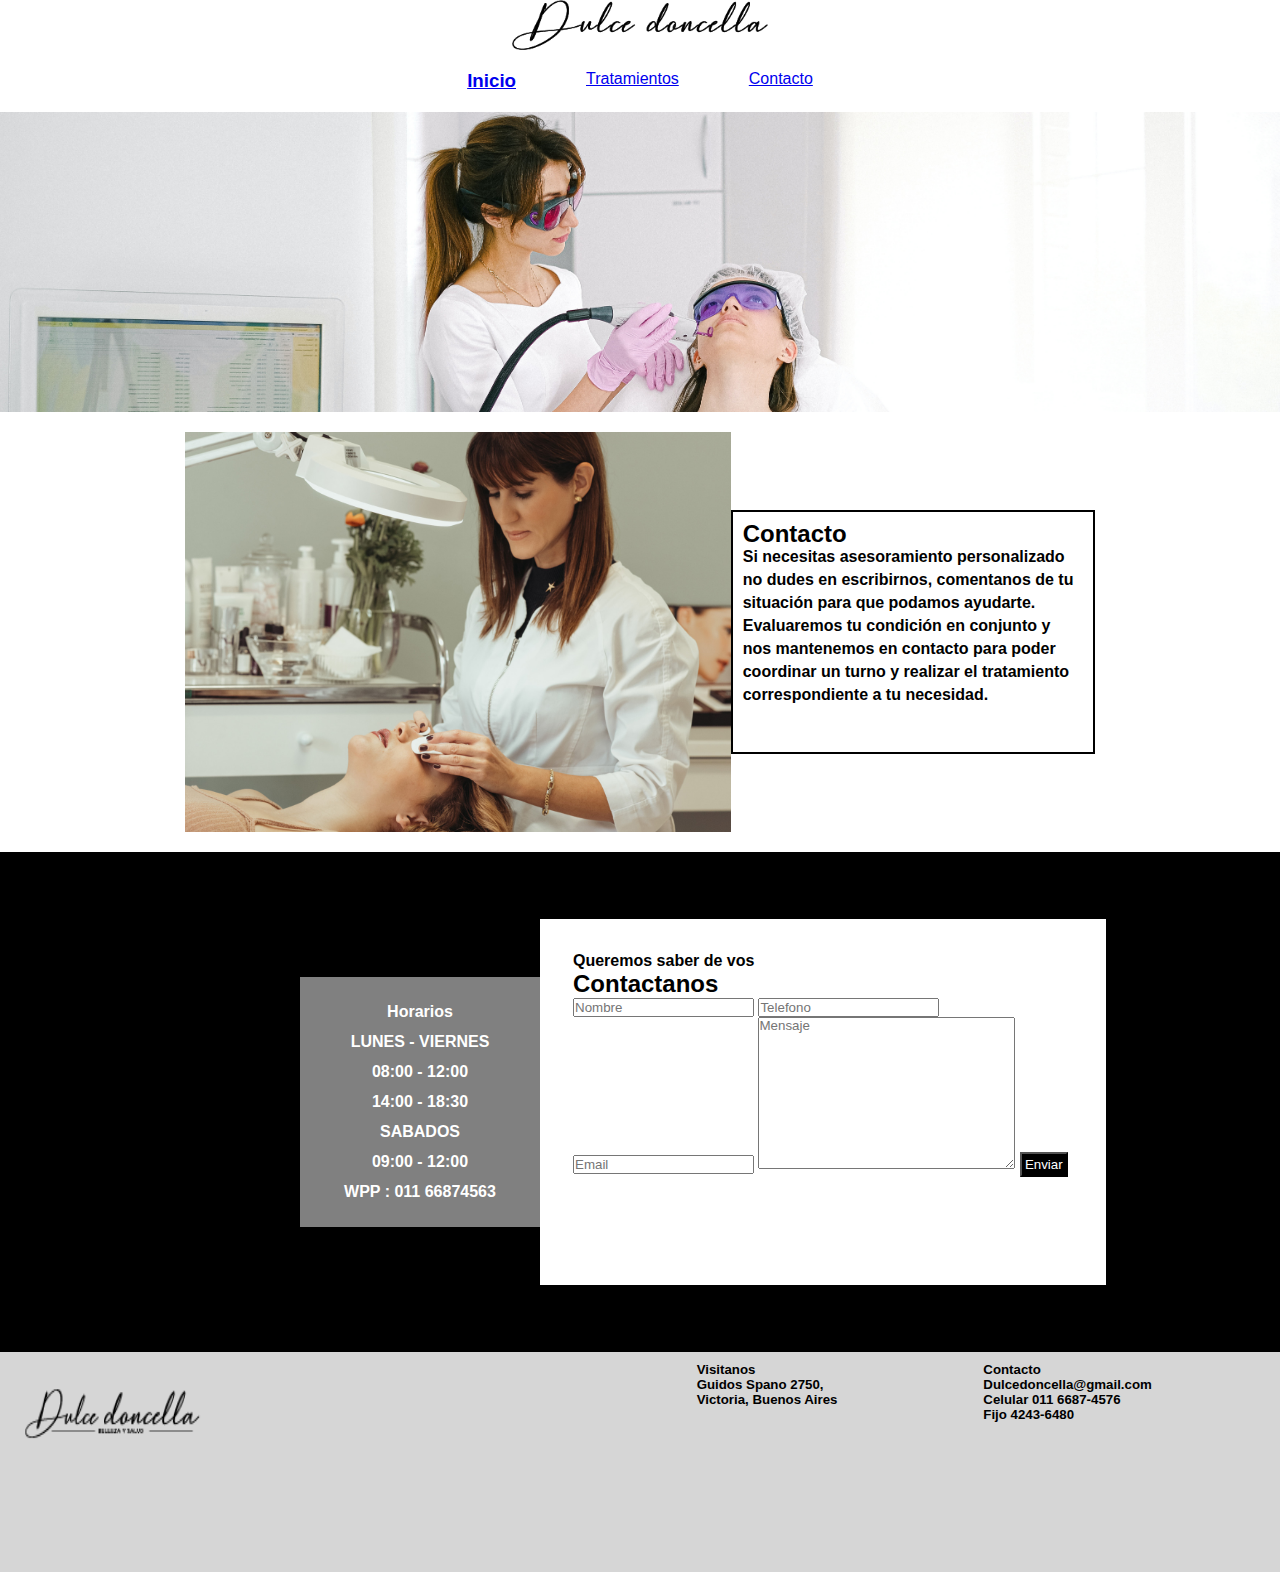
==== Paginas/contacto.html @ 67346ccd "copia1" ====
<!DOCTYPE html>
<html lang="en">
    <meta charset="UTF-8">
    <meta http-equiv="X-UA-Compatible" content="IE=edge">
    <meta name="viewport" content="width=device-width, initial-scale=1.0">
    <title>Contacto</title>
    <link rel="stylesheet" href="/CSS/styles.css">
    <head>
    </head>
    <body>
        <header> 
         
         <NAV> 
            <div class= "preheader">
                <img class= "imgpreheader" src="/Multimedia/Imagenes/logo preheader.png" alt="" Dulce Doncella="">
            </div>
     <NAV> 
         <ul class="navegador"> 
         <li><a href="/index.html"> <h3>Inicio</h3></a></li>
         <li><a href="/Paginas/tratamientos.html"><h3></h3>Tratamientos</h3></a></li>
         <li><a href="/Paginas/contacto.html"><h3></h3>Contacto</h3></a></li>
         </ul>
     </NAV>
     <div class="headercontactanos"></div>
    </header>
    <main>
        <div class="SeccionCuadroInfo">
            <div class="ImgCuadroInfo">
               <img Class= "FotoCuadro" src="/Multimedia/Imagenes/contacto.jpg" alt="" Contactanos ="">
             </div>
            <div class="CuadroInfo">
             <h2> Contacto </h2>
             <h4> Si necesitas asesoramiento personalizado no dudes en escribirnos, comentanos de tu situación para que podamos ayudarte. Evaluaremos tu condición en conjunto y nos mantenemos en contacto para poder coordinar un turno y realizar el tratamiento correspondiente a tu necesidad. </h4>
            </div>
        </div><div class="formulario">
            <div class="Horarios">
                 <h4> Horarios </h4>
                    <h4> LUNES - VIERNES </h4>
                    <h4> 08:00 - 12:00 </h4>                                                                                                                                                                                                                                                                                                                                                                                                                                                                                                                                                                                                                                                                                                                                                                                                                                                                                                                                                                                                                                                                                                                                                                                                                                                                                                                                                                                                                                                                                                                                                                                                                                                                                                                                                                                                                                                                                                                                                                                                                                                                                                                                                                                                                                                                                                                                                                                                                                                                                                                                                                                                                                                            
                    <h4> 14:00 - 18:30 </h4>
                    <h4> SABADOS </h4>
                    <h4> 09:00 - 12:00 </h4>
                    <h4> WPP : 011 66874563 </h4>
               </div>
                <form action class="DatosContacto"> 
                   <h4> Queremos saber de vos </h4>
                   <h2> Contactanos </h2>
                   <input type="text" name="" id="" placeholder="Nombre" >
                   <input type="tel" name="" id="" placeholder="Telefono" >
                   <input type="email" name="" id="" placeholder="Email" >
                   <textarea name="" id="" cols="30" rows="10" placeholder="Mensaje" ></textarea>
                   <button class="enviar"> Enviar </button>            
               </form>
           </div>
   </main>
   <footer>
       <img class= "footerlogo"src="/Multimedia/Imagenes/logo footer.png" alt="Logo">   
       <iframe src="https://www.google.com/maps/embed?pb=!1m18!1m12!1m3!1d3289.698476852058!2d-58.562240624188235!3d-34.45980117300634!2m3!1f0!2f0!3f0!3m2!1i1024!2i768!4f13.1!3m3!1m2!1s0x95bca5574eca323f%3A0x3c99154ffc24e8ef!2sGuido%20y%20Spano%202750%2C%20B1644AVX%20Victoria%2C%20Provincia%20de%20Buenos%20Aires!5e0!3m2!1ses!2sar!4v1687404468541!5m2!1ses!2sar" width="400" height="200" style="border:0;" allowfullscreen="" loading="lazy" referrerpolicy="no-referrer-when-downgrade"></iframe>
       <div class="visitanos/">
           <h5> <b>Visitanos</b> </h5>
           <h5> Guidos Spano 2750,</h5>
           <h5> Victoria, Buenos Aires</h5>
       </div>
       <div class="contacto/">
           <h5> <b>Contacto</b></h5>
           <h5> Dulcedoncella@gmail.com </h5>
           <h5> Celular 011 6687-4576 </h5>
           <h5> Fijo 4243-6480 </h5>
   </footer>
</body>
</html>
    </main>
---- CSS/styles.css ----
*{ 
    font-family: 'Roboto', sans-serif;
    padding: 0px;
    margin: 0px;
    box-sizing: 0px;
}
ul {
    display: flex; 
    color: black;
    display: flex;
    justify-content: center;
}
li {
    list-style: none;
    padding: 20px;
    margin: 0px 15px;
    color: black;
}
.preheader {
    display: flex;
    justify-content: center;
}
.imgpreheader {
    height: 50px;
}
.headerhome {
    height: 500px;
    background-image: url(../Multimedia/Imagenes/header\ home.jpg);
    background-size: cover;
    overflow: hiddin;
}
.headertratamientos {
    height: 300px;
    background-image: url(../Multimedia/Imagenes/headertratamiento.jpg);
    background-size: cover;
    overflow: hiddin;
}
.headercontactanos {
    height: 300px;
    background-image: url(../Multimedia/Imagenes/headercontactanos.jpg);
    background-size: cover;
    overflow: hiddin;
}
IMG {
    width: 2OOpx;
    height: 200px;
}
.SeccionCuadroInfo {
    display: flex;
    align-items: center;
    justify-content: center;
    margin: 20px;
}
.ImgCuadroInfo{
    display: flex;
    justify-content: center;
}
.FotoCuadro {
    width: 4OOpx;
    height: 400px;
}
.Informacion {
    background-color: black;
    color: white;
    margin: 5px 0px 0px 0px;
    padding: 20px;
}
.Leermas{
    background-color: #000;
    color: white;
    padding: 5px;
    margin: 5px 0px;
}
.CuadroInfo {
    width: 340px;
    padding: 10px;
    border: solid 2px black;
    background-color: white;
    line-height: 23px;
    height: 220px;
}
.opcionestratamientos {
    display: flex;
    justify-content: space-around;
    padding: 20px;
}
.facial {
    display: flex;
    justify-content: center;
    padding: 20px;
}
.Centroestetica h2 {
    padding: 10px 0px;
}
.tratamientos {
    display: flex;
    justify-content: center;
    padding:30px;
}
.ConjuntoDeProductos {
    display: flex;
    flex-wrap: wrap;
    justify-content: space-evenly;
    padding: 0px 0px 70px 0px;

}
.ProductoIndividual{
    margin: 10px;
    height: 230px;
    width: 260px;
    border: solid 2px #000;
    overflow: hidden;
    text-align: center;
    align-items: center;
}
.buttomvermasproductos {
    display: flex;
    justify-content: center;
    padding:30px;
}
.vermasproductos {
    background-color: #000;
    color: white;
    width: 70px;
    text-align: center;
    margin-bottom: 20px;
}
.enviar{
    margin-bottom: 3px;
    background-color: #000;
    color: white;
}
form {
    border: solid 3px white;
    background-color: white;
    color: black;
    width: 500px;
    overflow: hidden;
}
.Horarios {
    background-color: grey;
    color: white;
    width: 200px;
    padding: 20px 20px 80px;
    text-align: center;
    position: relative;
   

}
.enviar{
    padding:3px;
}
.formulario {
    height: 500px;
    background-color: #000;
    display: flex;
    flex-wrap: wrap;
    align-items: center;
}
.Horarios {
    left: 300px;
    height: 150px;
    line-height: 30px;
}
.DatosContacto {
    padding: 30px;
    position:relative;
    left: 300px;
    height: 300px;
}
.footerlogo{
    width: 200px;
    height: 100px;
}
footer {
    background-color: #d6d6d6;
    color: black;
    padding: 10px;
    display: grid;
    grid-template-columns: 1fr 1fr 1fr 1fr;
    column-gap: 10 px;
}
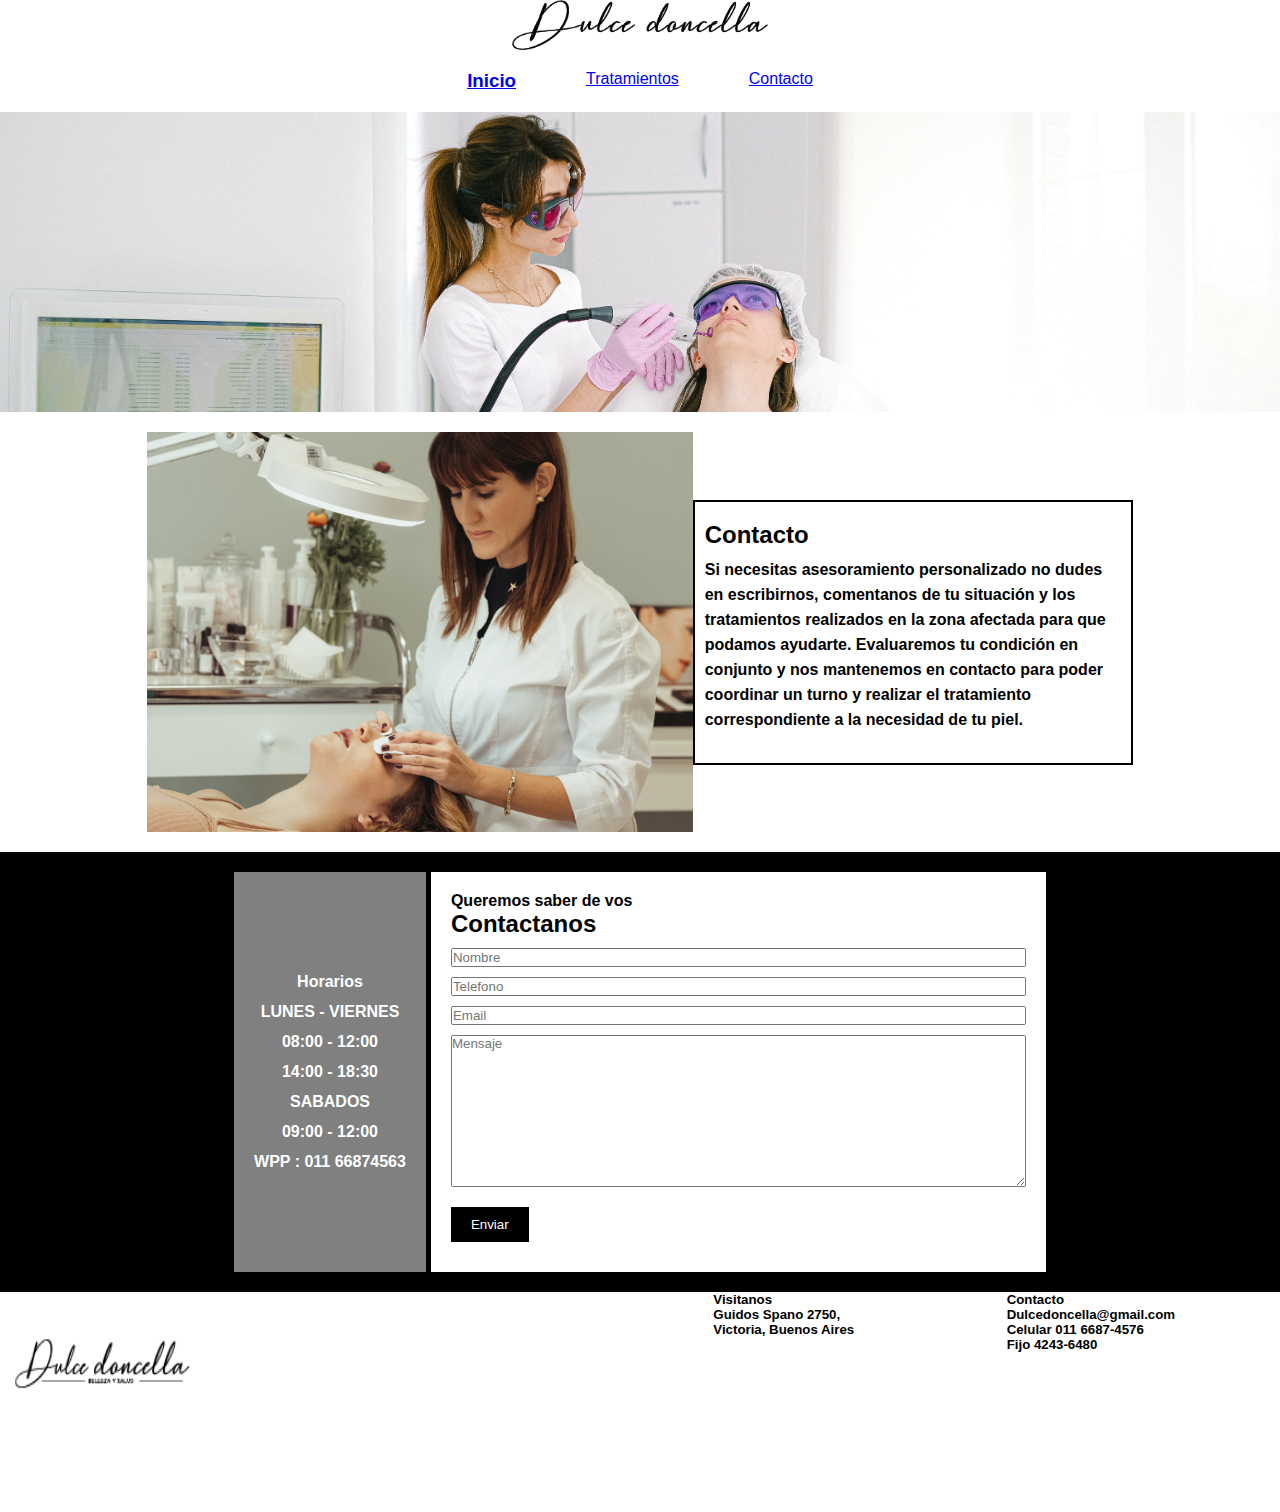
==== commit 6044e20b: "media query" ====
--- a/Paginas/contacto.html
+++ b/Paginas/contacto.html
@@ -30,10 +30,11 @@
              </div>
             <div class="CuadroInfo">
              <h2> Contacto </h2>
-             <h4> Si necesitas asesoramiento personalizado no dudes en escribirnos, comentanos de tu situación para que podamos ayudarte. Evaluaremos tu condición en conjunto y nos mantenemos en contacto para poder coordinar un turno y realizar el tratamiento correspondiente a tu necesidad. </h4>
+             <h4> Si necesitas asesoramiento personalizado no dudes en escribirnos, comentanos de tu situación y los tratamientos realizados en la zona afectada para que podamos ayudarte. Evaluaremos tu condición en conjunto y nos mantenemos en contacto para poder coordinar un turno y realizar el tratamiento correspondiente a la necesidad de tu piel. </h4>
             </div>
-        </div><div class="formulario">
-            <div class="Horarios">
+        </div>
+        <div class="formulario">
+             <div class="Horarios">
                  <h4> Horarios </h4>
                     <h4> LUNES - VIERNES </h4>
                     <h4> 08:00 - 12:00 </h4>                                                                                                                                                                                                                                                                                                                                                                                                                                                                                                                                                                                                                                                                                                                                                                                                                                                                                                                                                                                                                                                                                                                                                                                                                                                                                                                                                                                                                                                                                                                                                                                                                                                                                                                                                                                                                                                                                                                                                                                                                                                                                                                                                                                                                                                                                                                                                                                                                                                                                                                                                                                                                                                            
@@ -41,7 +42,7 @@
                     <h4> SABADOS </h4>
                     <h4> 09:00 - 12:00 </h4>
                     <h4> WPP : 011 66874563 </h4>
-               </div>
+            </div>
                 <form action class="DatosContacto"> 
                    <h4> Queremos saber de vos </h4>
                    <h2> Contactanos </h2>
@@ -49,9 +50,9 @@
                    <input type="tel" name="" id="" placeholder="Telefono" >
                    <input type="email" name="" id="" placeholder="Email" >
                    <textarea name="" id="" cols="30" rows="10" placeholder="Mensaje" ></textarea>
-                   <button class="enviar"> Enviar </button>            
+                   <button class="ButtonBlack"> Enviar </button>            
                </form>
-           </div>
+        </div>
    </main>
    <footer>
        <img class= "footerlogo"src="/Multimedia/Imagenes/logo footer.png" alt="Logo">   
--- a/CSS/styles.css
+++ b/CSS/styles.css
@@ -2,7 +2,7 @@
     font-family: 'Roboto', sans-serif;
     padding: 0px;
     margin: 0px;
-    box-sizing: 0px;
+    box-sizing: border-box;
 }
 ul {
     display: flex; 
@@ -25,24 +25,24 @@
 }
 .headerhome {
     height: 500px;
+    max-height: 100vh;
     background-image: url(../Multimedia/Imagenes/header\ home.jpg);
     background-size: cover;
-    overflow: hiddin;
+    overflow: hidden;
 }
 .headertratamientos {
     height: 300px;
     background-image: url(../Multimedia/Imagenes/headertratamiento.jpg);
     background-size: cover;
-    overflow: hiddin;
+    overflow: hidden;
 }
 .headercontactanos {
     height: 300px;
     background-image: url(../Multimedia/Imagenes/headercontactanos.jpg);
     background-size: cover;
-    overflow: hiddin;
-}
-IMG {
-    width: 2OOpx;
+    overflow: hidden;
+}
+img {
     height: 200px;
 }
 .SeccionCuadroInfo {
@@ -51,12 +51,26 @@
     justify-content: center;
     margin: 20px;
 }
+@media screen and (max-width: 768px) {
+    .SeccionCuadroInfo {
+      flex-direction: column;
+    }
+    /*Estilos para centrar verticalmente el contenido */
+    .SeccionCuadroInfo:before {
+        content: '';
+        flex: 1 0 auto;
+  }
+
+    .SeccionCuadroInfo:after {
+        content: '';
+        flex: 1 0 auto;
+  }
+}
 .ImgCuadroInfo{
     display: flex;
     justify-content: center;
 }
 .FotoCuadro {
-    width: 4OOpx;
     height: 400px;
 }
 .Informacion {
@@ -65,19 +79,13 @@
     margin: 5px 0px 0px 0px;
     padding: 20px;
 }
-.Leermas{
-    background-color: #000;
-    color: white;
-    padding: 5px;
-    margin: 5px 0px;
-}
 .CuadroInfo {
-    width: 340px;
+    width: 440px;
     padding: 10px;
     border: solid 2px black;
     background-color: white;
-    line-height: 23px;
-    height: 220px;
+    line-height: 25px;
+    height: 265px;
 }
 .opcionestratamientos {
     display: flex;
@@ -89,8 +97,8 @@
     justify-content: center;
     padding: 20px;
 }
-.Centroestetica h2 {
-    padding: 10px 0px;
+.CuadroInfo h2 {
+    padding: 10px 0px;;
 }
 .tratamientos {
     display: flex;
@@ -113,71 +121,115 @@
     text-align: center;
     align-items: center;
 }
-.buttomvermasproductos {
+.buttonvermasproductos {
     display: flex;
     justify-content: center;
     padding:30px;
 }
-.vermasproductos {
+.ButtonBlack {
     background-color: #000;
     color: white;
-    width: 70px;
     text-align: center;
     margin-bottom: 20px;
-}
-.enviar{
-    margin-bottom: 3px;
-    background-color: #000;
-    color: white;
-}
-form {
-    border: solid 3px white;
+    padding: 5px;
+    margin: 10px 0px;
+}
+.formulario {
+    position: relative;
+    display: flex;
+    justify-content: center;
+    background-color: black;
+    padding: 20px;
+    box-sizing: border-box;
+  }
+  
+  .Horarios,
+  .DatosContacto {
+    color: white;
+    padding: 20px;
+    position: relative;
+    z-index: 1;
+  }
+  
+  .Horarios {
+    background-color: grey;
+    margin-right: 5px;
+    line-height: 30px;
+    display: flex;
+    flex-direction: column;
+    justify-content: center;
+    text-align: center;
+}  
+  .DatosContacto {
     background-color: white;
-    color: black;
-    width: 500px;
-    overflow: hidden;
-}
-.Horarios {
-    background-color: grey;
-    color: white;
-    width: 200px;
-    padding: 20px 20px 80px;
-    text-align: center;
-    position: relative;
-   
-
-}
-.enviar{
-    padding:3px;
-}
-.formulario {
-    height: 500px;
-    background-color: #000;
-    display: flex;
-    flex-wrap: wrap;
-    align-items: center;
-}
-.Horarios {
-    left: 300px;
-    height: 150px;
-    line-height: 30px;
-}
-.DatosContacto {
-    padding: 30px;
-    position:relative;
-    left: 300px;
-    height: 300px;
-}
+    width: calc(50% - 5px);
+    color:black;
+  }
+  .DatosContacto input,
+  .DatosContacto textarea {
+    display: block;
+    width: 100%;
+    margin-bottom: 10px;
+  }
+  
+  .DatosContacto h2 {
+    margin-bottom: 10px;
+  }
+  
+  .ButtonBlack {
+    background-color: black;
+    color: white;
+    border: none;
+    padding: 10px 20px;
+    cursor: pointer;
+  }
+  
+  /* Media query para que el diseño se adapte en dispositivos móviles */
+  @media (max-width: 768px) {
+    .formulario {
+      flex-direction: column;
+    }
+  
+    .Horarios,
+    .DatosContacto {
+      width: 100%;
+      position: static;
+      transform: none;
+      margin-bottom: 20px;
+    }
+  }
+  
 .footerlogo{
     width: 200px;
     height: 100px;
 }
 footer {
-    background-color: #d6d6d6;
-    color: black;
-    padding: 10px;
     display: grid;
-    grid-template-columns: 1fr 1fr 1fr 1fr;
-    column-gap: 10 px;
-}
+    grid-template-columns: repeat(4, 1fr);
+    gap: 20px;
+    text-align: left;
+  }
+  
+  .footerlogo,
+  .visitanos,
+  .contacto,
+  iframe {
+    display: flex;
+    flex-direction: column; 
+    margin-top: 20px;
+    text-align: left;
 
+}
+@media screen and (max-width: 768px) {
+    footer {
+      display: grid;
+      grid-template-columns: 1fr 1fr;
+    }
+    
+    .footerlogo {
+      order: 1; /* Cambia el orden del footerlogo en dispositivos móviles (fila 2) */
+    }
+    .contacto {
+      order:2;
+    }
+}
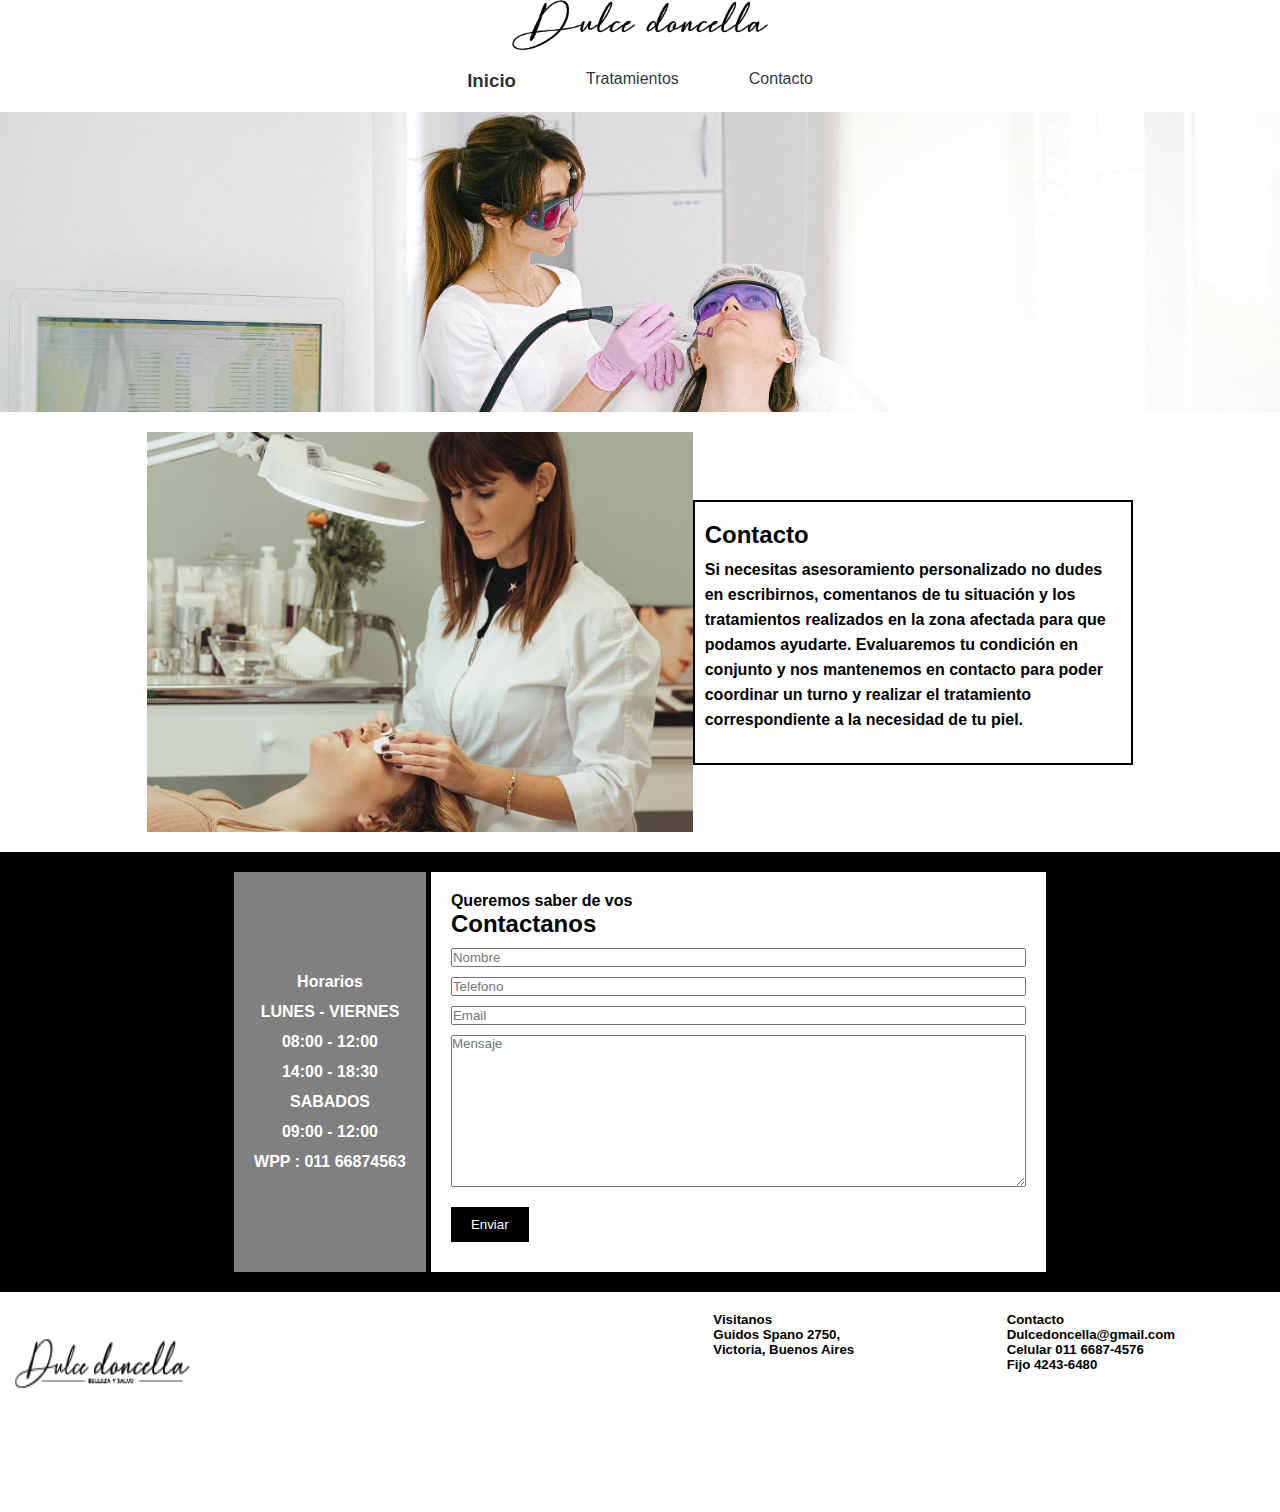
==== commit 0d6bd8a2: "config sass" ====
--- a/Paginas/contacto.html
+++ b/Paginas/contacto.html
@@ -1,11 +1,11 @@
 <!DOCTYPE html>
 <html lang="en">
-    <meta charset="UTF-8">
-    <meta http-equiv="X-UA-Compatible" content="IE=edge">
-    <meta name="viewport" content="width=device-width, initial-scale=1.0">
-    <title>Contacto</title>
-    <link rel="stylesheet" href="/CSS/styles.css">
     <head>
+      <meta charset="UTF-8">
+      <meta http-equiv="X-UA-Compatible" content="IE=edge">
+      <meta name="viewport" content="width=device-width, initial-scale=1.0">
+      <title>Contacto</title>
+      <link rel="stylesheet" href="/CSS/styles.css">
     </head>
     <body>
         <header> 
@@ -55,19 +55,19 @@
         </div>
    </main>
    <footer>
-       <img class= "footerlogo"src="/Multimedia/Imagenes/logo footer.png" alt="Logo">   
-       <iframe src="https://www.google.com/maps/embed?pb=!1m18!1m12!1m3!1d3289.698476852058!2d-58.562240624188235!3d-34.45980117300634!2m3!1f0!2f0!3f0!3m2!1i1024!2i768!4f13.1!3m3!1m2!1s0x95bca5574eca323f%3A0x3c99154ffc24e8ef!2sGuido%20y%20Spano%202750%2C%20B1644AVX%20Victoria%2C%20Provincia%20de%20Buenos%20Aires!5e0!3m2!1ses!2sar!4v1687404468541!5m2!1ses!2sar" width="400" height="200" style="border:0;" allowfullscreen="" loading="lazy" referrerpolicy="no-referrer-when-downgrade"></iframe>
-       <div class="visitanos/">
-           <h5> <b>Visitanos</b> </h5>
-           <h5> Guidos Spano 2750,</h5>
-           <h5> Victoria, Buenos Aires</h5>
-       </div>
-       <div class="contacto/">
-           <h5> <b>Contacto</b></h5>
-           <h5> Dulcedoncella@gmail.com </h5>
-           <h5> Celular 011 6687-4576 </h5>
-           <h5> Fijo 4243-6480 </h5>
-   </footer>
+    <img class="footerlogo" src="/Multimedia/Imagenes/logo footer.png" alt="Logo">   
+    <iframe src="https://www.google.com/maps/embed?pb=!1m18!1m12!1m3!1d3289.698476852058!2d-58.562240624188235!3d-34.45980117300634!2m3!1f0!2f0!3f0!3m2!1i1024!2i768!4f13.1!3m3!1m2!1s0x95bca5574eca323f%3A0x3c99154ffc24e8ef!2sGuido%20y%20Spano%202750%2C%20B1644AVX%20Victoria%2C%20Provincia%20de%20Buenos%20Aires!5e0!3m2!1ses!2sar!4v1687404468541!5m2!1ses!2sar" width="400" height="200" style="border:0;" allowfullscreen="" loading="lazy" referrerpolicy="no-referrer-when-downgrade"></iframe>
+    <div class="visitanos">
+        <h5> <b>Visitanos</b> </h5>
+        <h5> Guidos Spano 2750,</h5>
+        <h5> Victoria, Buenos Aires</h5>
+    </div>
+    <div class="contacto">
+        <h5> <b>Contacto</b></h5>
+        <h5> Dulcedoncella@gmail.com </h5>
+        <h5> Celular 011 6687-4576 </h5>
+        <h5> Fijo 4243-6480 </h5>
+</footer>
 </body>
 </html>
     </main>--- a/CSS/styles.css
+++ b/CSS/styles.css
@@ -1,235 +1,241 @@
-*{ 
-    font-family: 'Roboto', sans-serif;
-    padding: 0px;
-    margin: 0px;
-    box-sizing: border-box;
-}
+@charset "UTF-8";
+* {
+  font-family: "Roboto", sans-serif;
+  padding: 0px;
+  margin: 0px;
+  box-sizing: border-box;
+}
+
 ul {
-    display: flex; 
-    color: black;
-    display: flex;
-    justify-content: center;
-}
-li {
-    list-style: none;
-    padding: 20px;
-    margin: 0px 15px;
-    color: black;
-}
+  display: flex;
+  list-style: none;
+  justify-content: center;
+}
+ul li a {
+  padding: 20px;
+  margin: 0px 15px;
+  color: black;
+  display: block;
+  color: rgba(0, 0, 0, 0.822);
+  text-decoration: none;
+  font-size: 24p;
+}
+ul li a:hover {
+  color: black;
+}
+
 .preheader {
-    display: flex;
-    justify-content: center;
-}
-.imgpreheader {
-    height: 50px;
-}
+  display: flex;
+  justify-content: center;
+}
+.preheader .imgpreheader {
+  height: 50px;
+}
+
 .headerhome {
-    height: 500px;
-    max-height: 100vh;
-    background-image: url(../Multimedia/Imagenes/header\ home.jpg);
-    background-size: cover;
-    overflow: hidden;
-}
+  height: 500px;
+  max-height: 100vh;
+  background-image: url(../Multimedia/Imagenes/header\ home.jpg);
+  background-size: cover;
+  overflow: hidden;
+}
+
 .headertratamientos {
-    height: 300px;
-    background-image: url(../Multimedia/Imagenes/headertratamiento.jpg);
-    background-size: cover;
-    overflow: hidden;
-}
+  height: 300px;
+  background-image: url(../Multimedia/Imagenes/headertratamiento.jpg);
+  background-size: cover;
+  overflow: hidden;
+}
+
 .headercontactanos {
-    height: 300px;
-    background-image: url(../Multimedia/Imagenes/headercontactanos.jpg);
-    background-size: cover;
-    overflow: hidden;
-}
-img {
-    height: 200px;
-}
+  height: 300px;
+  background-image: url(../Multimedia/Imagenes/headercontactanos.jpg);
+  background-size: cover;
+  overflow: hidden;
+}
+
 .SeccionCuadroInfo {
-    display: flex;
-    align-items: center;
-    justify-content: center;
-    margin: 20px;
-}
+  display: flex;
+  align-items: center;
+  justify-content: center;
+  margin: 20px;
+}
+.SeccionCuadroInfo .ImgCuadroInfo {
+  display: flex;
+  justify-content: center;
+}
+.SeccionCuadroInfo .FotoCuadro {
+  height: 400px;
+}
+.SeccionCuadroInfo .CuadroInfo {
+  width: 440px;
+  padding: 10px;
+  border: solid 2px black;
+  background-color: white;
+  line-height: 25px;
+  height: 265px;
+}
+.SeccionCuadroInfo h2 {
+  padding: 10px 0px;
+}
+
 @media screen and (max-width: 768px) {
-    .SeccionCuadroInfo {
-      flex-direction: column;
-    }
-    /*Estilos para centrar verticalmente el contenido */
-    .SeccionCuadroInfo:before {
-        content: '';
-        flex: 1 0 auto;
-  }
-
-    .SeccionCuadroInfo:after {
-        content: '';
-        flex: 1 0 auto;
-  }
-}
-.ImgCuadroInfo{
-    display: flex;
-    justify-content: center;
-}
-.FotoCuadro {
-    height: 400px;
+  .SeccionCuadroInfo {
+    flex-direction: column;
+  }
+  /*Estilos para centrar verticalmente el contenido */
+  .SeccionCuadroInfo:before {
+    content: "";
+    flex: 1 0 auto;
+  }
+  .SeccionCuadroInfo:after {
+    content: "";
+    flex: 1 0 auto;
+  }
 }
 .Informacion {
-    background-color: black;
-    color: white;
-    margin: 5px 0px 0px 0px;
-    padding: 20px;
-}
-.CuadroInfo {
-    width: 440px;
-    padding: 10px;
-    border: solid 2px black;
-    background-color: white;
-    line-height: 25px;
-    height: 265px;
-}
+  background-color: black;
+  color: white;
+  margin: 5px 0px 0px 0px;
+  padding: 20px;
+}
+
 .opcionestratamientos {
-    display: flex;
-    justify-content: space-around;
-    padding: 20px;
-}
+  display: flex;
+  justify-content: space-around;
+  padding: 20px;
+}
+
 .facial {
-    display: flex;
-    justify-content: center;
-    padding: 20px;
-}
-.CuadroInfo h2 {
-    padding: 10px 0px;;
-}
+  display: flex;
+  justify-content: center;
+  padding: 20px;
+}
+
 .tratamientos {
-    display: flex;
-    justify-content: center;
-    padding:30px;
-}
+  display: flex;
+  justify-content: center;
+  padding: 30px;
+}
+
 .ConjuntoDeProductos {
-    display: flex;
-    flex-wrap: wrap;
-    justify-content: space-evenly;
-    padding: 0px 0px 70px 0px;
-
-}
-.ProductoIndividual{
-    margin: 10px;
-    height: 230px;
-    width: 260px;
-    border: solid 2px #000;
-    overflow: hidden;
-    text-align: center;
-    align-items: center;
-}
+  display: flex;
+  flex-wrap: wrap;
+  justify-content: space-evenly;
+  padding: 0px 0px 70px 0px;
+}
+.ConjuntoDeProductos .ProductoIndividual {
+  margin: 10px;
+  height: 230px;
+  width: 260px;
+  border: solid 2px #000;
+  overflow: hidden;
+  text-align: center;
+  align-items: center;
+}
+.ConjuntoDeProductos img {
+  height: 200px;
+}
+
 .buttonvermasproductos {
-    display: flex;
-    justify-content: center;
-    padding:30px;
-}
+  display: flex;
+  justify-content: center;
+  padding: 30px;
+}
+
 .ButtonBlack {
-    background-color: #000;
-    color: white;
-    text-align: center;
+  background-color: #000;
+  color: white;
+  text-align: center;
+  margin-bottom: 20px;
+  padding: 5px;
+  margin: 10px 0px;
+}
+
+.formulario {
+  position: relative;
+  display: flex;
+  justify-content: center;
+  background-color: black;
+  padding: 20px;
+  box-sizing: border-box;
+}
+.formulario .Horarios, .formulario .DatosContacto {
+  color: white;
+  padding: 20px;
+  position: relative;
+  z-index: 1;
+}
+.formulario .Horarios {
+  background-color: grey;
+  margin-right: 5px;
+  line-height: 30px;
+  display: flex;
+  flex-direction: column;
+  justify-content: center;
+  text-align: center;
+}
+.formulario .DatosContacto {
+  background-color: white;
+  width: calc(50% - 5px);
+  color: black;
+}
+.formulario input, .formulario textarea {
+  display: block;
+  width: 100%;
+  margin-bottom: 10px;
+}
+.formulario h2 {
+  margin-bottom: 10px;
+}
+.formulario .ButtonBlack {
+  background-color: black;
+  color: white;
+  border: none;
+  padding: 10px 20px;
+  cursor: pointer;
+}
+
+/* Media query para que el diseño se adapte en dispositivos móviles */
+@media (max-width: 768px) {
+  .formulario {
+    flex-direction: column;
+  }
+  .Horarios, .DatosContacto {
+    width: 100%;
+    position: static;
+    transform: none;
     margin-bottom: 20px;
-    padding: 5px;
-    margin: 10px 0px;
-}
-.formulario {
-    position: relative;
-    display: flex;
-    justify-content: center;
-    background-color: black;
-    padding: 20px;
-    box-sizing: border-box;
-  }
-  
-  .Horarios,
-  .DatosContacto {
-    color: white;
-    padding: 20px;
-    position: relative;
-    z-index: 1;
-  }
-  
-  .Horarios {
-    background-color: grey;
-    margin-right: 5px;
-    line-height: 30px;
-    display: flex;
-    flex-direction: column;
-    justify-content: center;
-    text-align: center;
-}  
-  .DatosContacto {
-    background-color: white;
-    width: calc(50% - 5px);
-    color:black;
-  }
-  .DatosContacto input,
-  .DatosContacto textarea {
-    display: block;
-    width: 100%;
-    margin-bottom: 10px;
-  }
-  
-  .DatosContacto h2 {
-    margin-bottom: 10px;
-  }
-  
-  .ButtonBlack {
-    background-color: black;
-    color: white;
-    border: none;
-    padding: 10px 20px;
-    cursor: pointer;
-  }
-  
-  /* Media query para que el diseño se adapte en dispositivos móviles */
-  @media (max-width: 768px) {
-    .formulario {
-      flex-direction: column;
-    }
-  
-    .Horarios,
-    .DatosContacto {
-      width: 100%;
-      position: static;
-      transform: none;
-      margin-bottom: 20px;
-    }
-  }
-  
-.footerlogo{
-    width: 200px;
-    height: 100px;
+  }
 }
 footer {
+  display: grid;
+  grid-template-columns: repeat(4, 1fr);
+  gap: 20px;
+  text-align: left;
+}
+footer .footerlogo {
+  width: 200px;
+  height: 100px;
+}
+footer .footerlogo, footer .visitanos, footer .contacto, footer iframe {
+  display: flex;
+  flex-direction: column;
+  margin-top: 20px;
+  text-align: left;
+}
+
+@media screen and (max-width: 768px) {
+  footer {
     display: grid;
-    grid-template-columns: repeat(4, 1fr);
-    gap: 20px;
-    text-align: left;
-  }
-  
-  .footerlogo,
-  .visitanos,
-  .contacto,
-  iframe {
-    display: flex;
-    flex-direction: column; 
-    margin-top: 20px;
-    text-align: left;
-
-}
-@media screen and (max-width: 768px) {
-    footer {
-      display: grid;
-      grid-template-columns: 1fr 1fr;
-    }
-    
-    .footerlogo {
-      order: 1; /* Cambia el orden del footerlogo en dispositivos móviles (fila 2) */
-    }
-    .contacto {
-      order:2;
-    }
-}
+    grid-template-columns: 1fr 1fr;
+  }
+  .footerlogo {
+    order: 1; /* Cambia el orden del footerlogo en dispositivos móviles (fila 2) */
+  }
+  .contacto {
+    order: 2;
+  }
+}
+
+/*# sourceMappingURL=styles.css.map */
